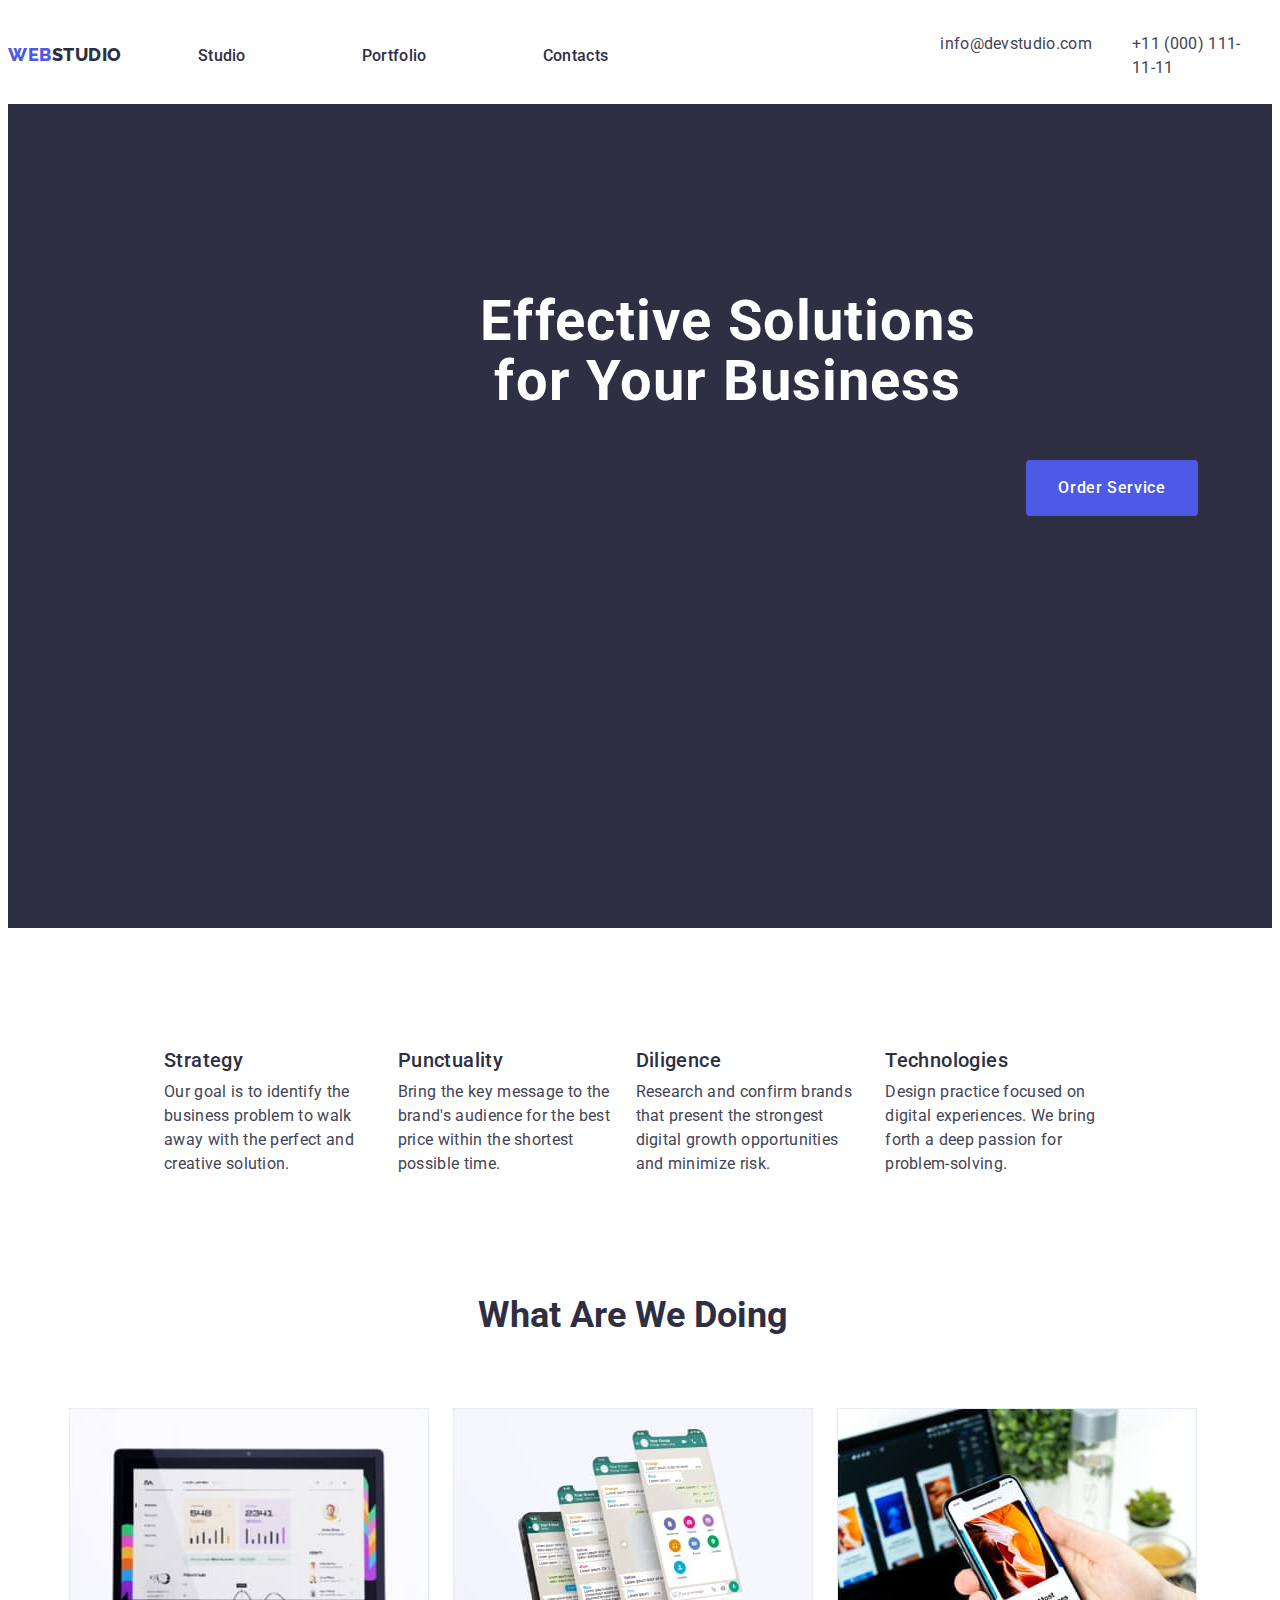
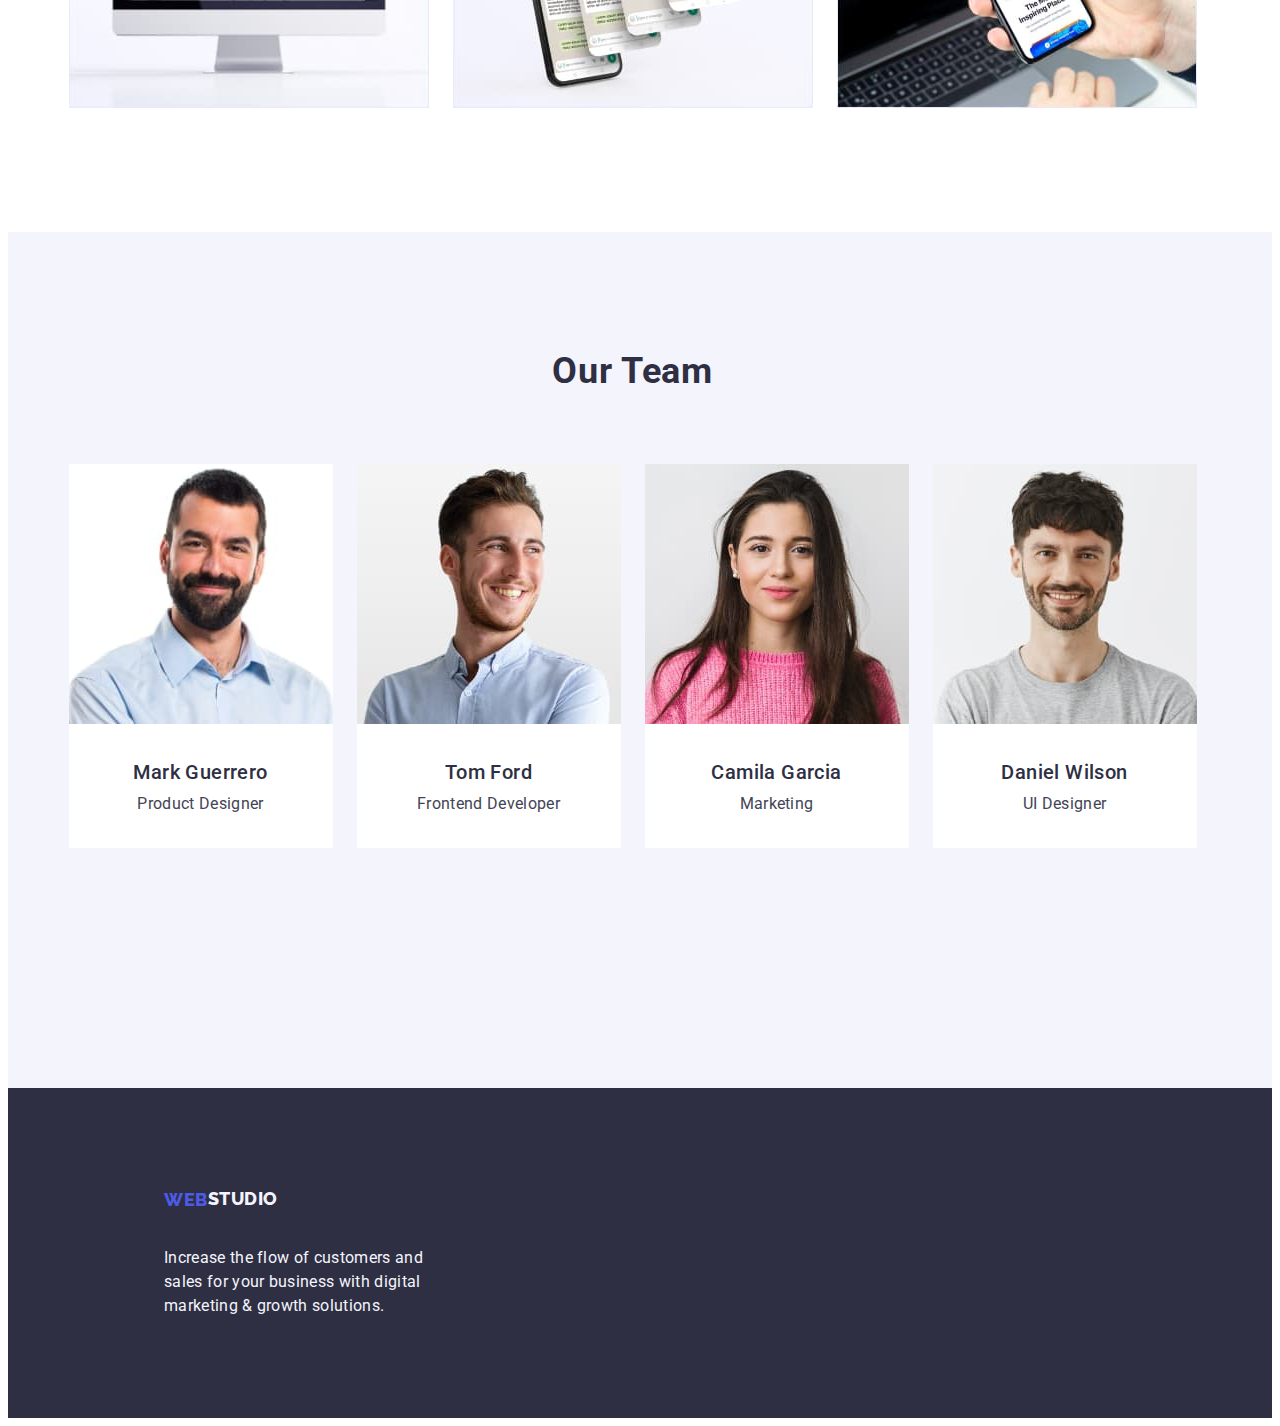
==== index.html @ 45902705 "dz" ====
<!DOCTYPE html>
<html lang="en">
<head>
    <meta charset="UTF-8">
    <meta name="viewport" content="width=device-width, initial-scale=1.0">
    <title>Web Studio (Version 4.0)</title>

    <link rel="preconnect" href="https://fonts.googleapis.com"> <link rel="preconnect" href="https://fonts.gstatic.com" crossorigin>

    <link href="https://fonts.googleapis.com/css2?family=Raleway:wght@800&family=Roboto:wght@400;500;700;900&display=swap" rel="stylesheet">
    
    <link rel="stylesheet" href="https://cdnjs.cloudflare.com/ajax/libs/modern-normalize/2.0.0/modern-normalize.min.css" integrity="sha512-4xo8blKMVCiXpTaLzQSLSw3KFOVPWhm/TRtuPVc4WG6kUgjH6J03IBuG7JZPkcWMxJ5huwaBpOpnwYElP/m6wg==" crossorigin="anonymous" referrerpolicy="no-referrer" />
    
    <link rel="stylesheet" href="./css/styles.css">
</head>

<body>
    
    <header class="header">
    <div class="container header-container"> 
        <nav class="header-nav">
            <a class="header-logo link" href="./index.html">Web<span class="header-logo-acssent">Studio</span></a>
            <ul class="header-menu list">
                <li class="header-menu-imet"><a class="header-menu-list link" href="./index.html">Studio</a></li>
                <li class="header-menu-imet"><a class="header-menu-list link" href="./portfolio.html">Portfolio</a></li>
                <li class="header-menu-imet"><a class="header-menu-list link" href="">Contacts</a></li>
            </ul>
        </nav>
        <address class="header-address-menu">
            <ul class="header-address list">
                <li class="header-address-item"><a class="header-address-list link" href="mailto:info@devstudio.com">info@devstudio.com</a></li>
                <li class="header-address-item"><a class="header-address-list link" href="tel:+110001111111">+11 (000) 111-11-11</a></li>
            </ul>
        </address>
    </div>
    </header>

    <main>
        <section class="hero">
        <div class="container container-hero"> 
            <h1 class="hero-title">Effective Solutions
                for Your Business</h1>
                <button type="button" class="hero-button">Order Service</button>
        </div>
        </section>
        <section class="benefits">
        <div class="container benefits-container ">
            <h2 class="visually-hidden">principle</h2>
            <ul class="benefits-list list">
                <li class="benefits-item">
                    <h3 class="benefits-subtitle">Strategy</h3>
                    <p class="benefits-item-text">Our goal is to identify the business
                        problem to walk away with the perfect and creative solution.
                    </p>
                </li>
                <li class="benefits-item">
                    <h3 class="benefits-subtitle">Punctuality</h3>
                    <p class="benefits-item-text">
                        Bring the key message to the brand's audience for the best price within the shortest possible time.
                    </p>
                </li>
                <li class="benefits-item">
                    <h3 class="benefits-subtitle">Diligence</h3>
                    <p class="benefits-item-text">
                        Research and confirm brands that present the strongest digital growth opportunities and minimize risk.
                    </p>
                </li>
                <li class="benefits-item">
                    <h3 class="benefits-subtitle">Technologies</h3>
                    <p class="benefits-item-text">
                        Design practice focused on digital experiences. We bring forth a deep passion for problem-solving.
                    </p>
                </li>
            </ul>
        </div>
        </section>
        <section class="doing">
        <div class="container doing-container"> 
            <h2 class="doing-subtitle">What are we doing</h2>
                <ul class="doing-list list">
                <li class="doing-item"> 
                <img
                src="./images/monitor.jpg" alt="Monitor" width ="360" class="doing-img"/>
                </li>
                <li class="doing-item"> 
                <img
                src="./images/skreen3.jpg" alt="skreen" width ="360" class="doing-img"/>
                </li>
                <li class="doing-item"> 
                <img 
                src="./images/imgphone.jpg" alt="imghpone" width ="360" class="doing-img"/>
                </li>
            </ul>
        </div>
        </section>
        <section class="team">
        <div class="container team-container">  
            <h2 class="team-title">Our Team</h2>
            <ul class="title-list list">
            <li class="team-item">
                <img src="./images/mark1.jpg"
            alt="mark"
            width="264"
            height="260"/>
                <h3 class="team-subtitle">Mark Guerrero</h3>
                <p class="team-subtitle-text">Product Designer</p>
            </li>
            <li class="team-item">
                <img src="./images/tom1.jpg"
            alt="tom"
            width="264"
            height="260"/>
                <h3 class="team-subtitle">Tom Ford</h3>
                <p class="team-subtitle-text">Frontend Developer</p>
            </li>
            <li class="team-item">
                <img src="./images/kamilla1.jpg"
            alt="kamilla"
            width="264"
            height="260"/>
                <h3 class="team-subtitle">Camila Garcia</h3>
                <p class="team-subtitle-text">Marketing</p>
            </li>
            <li class="team-item">
                <img src="./images/daniel11.jpg"
            alt="daniel"
            width="264"
            height="260"/>
                <h3 class="team-subtitle">Daniel Wilson</h3>
                <p class="team-subtitle-text">UI Designer</p>
            </li>
            </ul>
        </div>
        </section>
    </main>

    <footer id="footer" class="footer">
        <div class="container footer-container">
        <div class="container-footer-logo">
        <a class="footer-logo link" href="./index.html">Web<span class="footer-logo-acssent">Studio</span></a>
        </div>
        <p class="footer-text">
        Increase the flow of customers and sales for your business with digital marketing & growth solutions.
        </p>
        </div>
    </footer>
    
</body>
</html>
---- css/styles.css ----
:root {
    --primary-white: #ffffff;
    --primary-brand-iris: #4D5AE5;
    --pressed-state-ocean: #404BBF;
    --navi-blue: #2E2F42;
    --green-color: #31D0AA;
    --slate-color: #434455;
    --cloud-color: #F4F4FD;
    --light-slate-color: #8e8f99;
    --cornflower-color: #e7e9fc;
    --dairy-color: #fcfcfc;
}

p, h1, h2, h3, h4, h5, h6 {
    margin-top: 0;
    margin-bottom: 0;
}
ul, ol {
    margin-top: 0;
    margin-bottom: 0;
    padding-left: 0;
}

.container { 
    max-width: 1158px
    padding-left:  15px;
    padding-right:  15px;
    margin-left: auto;
    margin-right:  auto;
    margin: 0 auto;
    }

.img {
    height: 100%;
    width: 100%;
    object-fit: cover;
    display: block;
}

body {
    font-family: "Roboto", sans-serif;
    color: var(--slate-color);
    background-color: var(--primary-white);
}
.visually-hidden {
    position: absolute;
    width: 1px;
    height: 1px;
    margin: -1px;
    border: 0;
    padding: 0;
    white-space: nowrap;
    clip-path: inset(100%);
    clip: rect(0 0 0 0);
    overflow: hidden;
    }

.link {
    text-decoration: none;
    font-style: normal;
}

.list {
    list-style-type: none;
    list-style: none;
    text-decoration: none;
}

/*!-------HEADER-------*/

.header {
    padding-top: 24px;
    padding-bottom: 24px;
}

.header-logo {
    color: var(--primary-brand-iris);
    font-size: 18px;
    font-family: "Raleway", sans-serif;
    font-weight: 800;
    line-height: 1.17;
    letter-spacing: 0.03em;
    text-transform: uppercase;
}

.header-logo-acssent {
    color:var(--navi-blue);
    font-size: 18px;
    font-family: Raleway, sans-serif;
    font-weight: 800;
    line-height: 1.17;
    letter-spacing: 0.03em;
    text-transform: uppercase;
}

.header-container {
    display: flex;
    align-items: center;
    gap: 332px;
}

.header-nav {
    display: flex;
    margin-left: auto;
    justify-content: space-between;
}

.header-menu {
    display: flex;
    gap: 40px;
}

.header-menu-imet {
    color: var(--navi-blue);
    font-size: 16px;
    font-weight: 500;
    line-height: 1.5;
    letter-spacing: 0.02em;
    margin-left: 76px;
}
.header-menu-list {
    color: var(--navi-blue);
}

.header-address-menu {
    font-style: normal;
}
.header-address {
    display: flex;
    gap: 40px;
}

.header-address-item { 
    color: var(--slate-color);
    line-height: 1.5;
    font-weight: 400;
    letter-spacing: 0.02em;
}

.header-address-list {
    color: var(--slate-color);

}
.header-menu-imet .link:hover {
    color: var(--pressed-state-ocean);
}
.header-menu-imet .link:focus {
    color: var(--pressed-state-ocean);
}
.header-address .link:hover {
    color: var(--pressed-state-ocean);
}
.header-address .link:focus {
    color: var(--pressed-state-ocean);
}

/*?-------HERO-------*/

.hero {
    background-color: var(--navi-blue);
    padding-bottom: 120px;
}

.container-hero {
    width: 100%;
    padding: 188px 472px 292px 472px;
}

.hero-title {
    color: var(--primary-white);
    text-align: center;
    font-size: 56px;
    font-weight: 700;
    line-height: 1.07;
    letter-spacing: 0.02em;
    max-width: 496px;
    margin-bottom: 48px;
}
.hero-button {
    color: var(--primary-white);
    background-color: var(--primary-brand-iris);
    cursor: pointer;
    font-family: "Roboto", sans-serif;
    font-size: 16px;
    font-weight: 500;
    line-height: 1.5;
    letter-spacing: 0.04em;
    padding: 16px 32px;
    border-radius: 4px;
    border: none;
    display: block;
    margin: 0 auto;
}


.hero-button:hover,
.hero-button:focus {
    background-color: var(--pressed-state-ocean);
    
}

/**-------BENEFITS-------**/

.benefits {
    background-color: var(--primary-white);
    list-style-type: none;
    text-decoration: none;
    font-style: normal;
    padding-top: 120px;
}

.benefits-list {
    padding-left: 156px;
    padding-right: 156px;
    display: flex;
    gap: 24px;
    width: calc((100% - 24*3) / 4);
}

.benefits-item {  
}

.benefits-subtitle {
    color: var(--navi-blue);
    font-size: 20px;
    font-weight: 500;
    line-height: 1.2;
    letter-spacing: 0.02em;
    margin-bottom: 8px;
}

.benefits-item-text {
    color: var(--slate-color);
    line-height: 1.5;
    letter-spacing: 0.02em;
}

/*!-----DOING-----*/

.doing {
}

.doing-container {
    padding-top: 120px;
    padding-bottom: 120px;
}

.doing-subtitle {
    color: var(--navi-blue);
    font-size: 36px;
    text-align: center;
    font-weight: 700;
    line-height: 1.11;
    letter-spacing: 0.02;
    text-transform: capitalize;
    margin: 0 auto;
    padding-bottom: 72px;
}

.doing-list {
    display: flex;
    align-items: center;
    width: calc((100% - 24*2) / 3);
    gap: 24px;
    justify-content: center;
}

.doing-item {
}

.doing-img {
}

/*?-----TEAM-----*/

.team { 
    background-color: var(--cloud-color);
}
.team-container {
    padding-bottom: 120px;
}

.team-title {
    color:var(--navi-blue);
    font-size: 36px;
    line-height: 1.11;
    text-align: center;
    font-weight: 700;
    letter-spacing: 0.02em;
    text-transform: capitalize;
    padding-top: 120px;
    padding-bottom: 72px;
}

.title-list .list {
    background-color: var(--primary-white);
}

.title-list {
    display: flex;
    gap: 24px;
    width: calc((100% - 24*3) / 4);
    justify-content: center;
    padding-bottom: 120px;
}

.team-item {
    background-color: var(--primary-white);
    
}


.team-subtitle {
    color: var(--navi-blue);
    text-align: center;
    font-size: 20px;
    font-weight: 500;
    line-height: 1.2;
    letter-spacing: 0.02em;
    padding-bottom: 8px;
    padding-top: 32px;
    margin: 0 auto;

}

.team-subtitle-text {
    color: var(--slate-color);
    line-height: 1.5;
    text-align: center;
    letter-spacing: 0.02em;
    padding-bottom: 32px;
    justify-content: center;
    align-items: center;
    margin: 0 auto;
}

/**----FOOTER----**/

.footer {
    background-color: #2E2F42;
}

.footer-container{


}
.container .footer-logo {
    display: flex;
    width: 71px;
    height: 21px;
    padding-top: 101px;
    padding-bottom: 18px;
    margin-left: 156px;
}

.footer-logo {
    color: var(--primary-brand-iris);
    font-size: 18px;
    font-family: "Raleway", sans-serif;
    font-weight: 800;
    line-height: 1.17;
    letter-spacing: 0.03em;
    text-transform: uppercase;
}

.footer-logo-acssent {
    color:var(--cloud-color);
    font-size: 18px;
    font-family: "Raleway",sans-serif;
    font-weight: 800;
    line-height: 1.11;
    letter-spacing: 0.03em;
    text-transform: uppercase;
}

.footer-text {
    color:var(--cloud-color);
    line-height: 24px;
    letter-spacing: 0.02em;
    width: 264px;
    display: flex;
    flex-direction: column;
    padding-bottom: 100px;
    margin-left: 156px;
    padding-top: 18px;
}

/**-----PORTFOLIO-----**/

/**Menu button**/

.container-button-list {
    margin-top: 96px;
    margin-bottom: 72px;
}

.button-list {
    display: flex;
    gap: 24px;
    justify-content: center;
}

.button-main {
    color: var(--primary-brand-iris);
    background-color: var(--cloud-color);
    font-size: 16px;
    text-align: center;
    font-family: "Roboto", sans-serif;
    font-weight: 500;
    line-height: 1.5;
    letter-spacing: 0.04em;
    padding: 12px 24px;
    cursor: pointer;
    align-items: center;
    border-radius: 4px;
    display: flex;
    gap: 24px;
    margin: 0 auto;
    border: 1px solid var(--cornflower, #E7E9FC);
}


.button-main:focus {
    color: var(--primary-white);
    background-color: var(--pressed-state-ocean);
}


.button-main:hover {
    color: var(--primary-white);
    background-color: var(--pressed-state-ocean);
    
}
/*!-----content-----*/

.content {
}

.button-list {
    flex-wrap: wrap;
    padding-bottom: 72px;
    padding-top: 96px;
}
.content-list {
    list-style: none;
    text-decoration: none;
    display: flex;
    align-items: flex-start;
    align-content: start;
    display: flex;
    gap: 24px;
    flex-wrap: wrap;
    width: calc((100% - 24*2) / 3);
    margin-left: 156px;

}

.content-item {
    text-decoration: none;
    margin-bottom: 48px;
    width: 360px;
    height: 420px;
    padding-bottom: 32px;
    margin: 0 auto;
}
.visually-hidden {
}
.content-img {
    padding-bottom: 32px;
}
.content-subtitle {
    color: var(--navi-blue);
    font-size: 20px;
    font-weight: 500;
    line-height: 1.2;
    letter-spacing: 0.02em;
    padding-bottom: 8px;
}
.content-text {
    color: var(--slate-color);
    line-height: 1.5;
    letter-spacing: 0.02em;
}
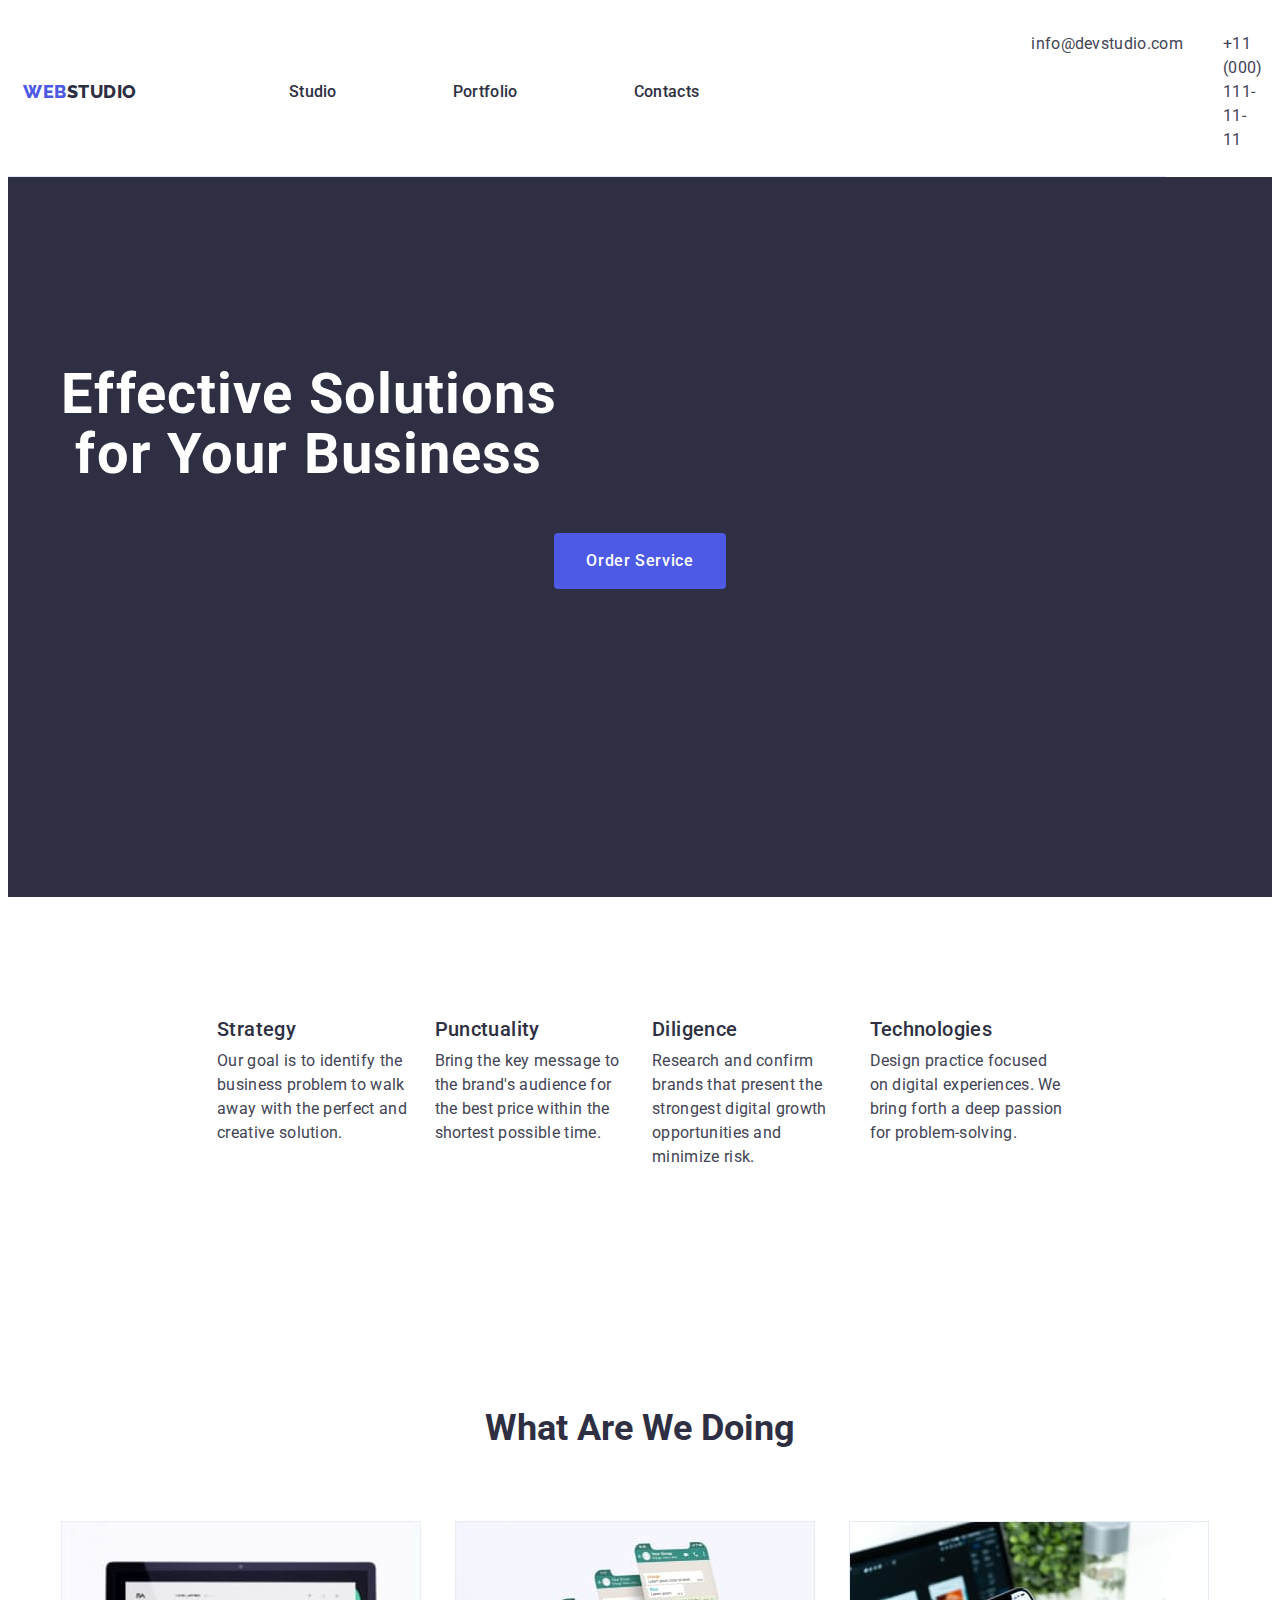
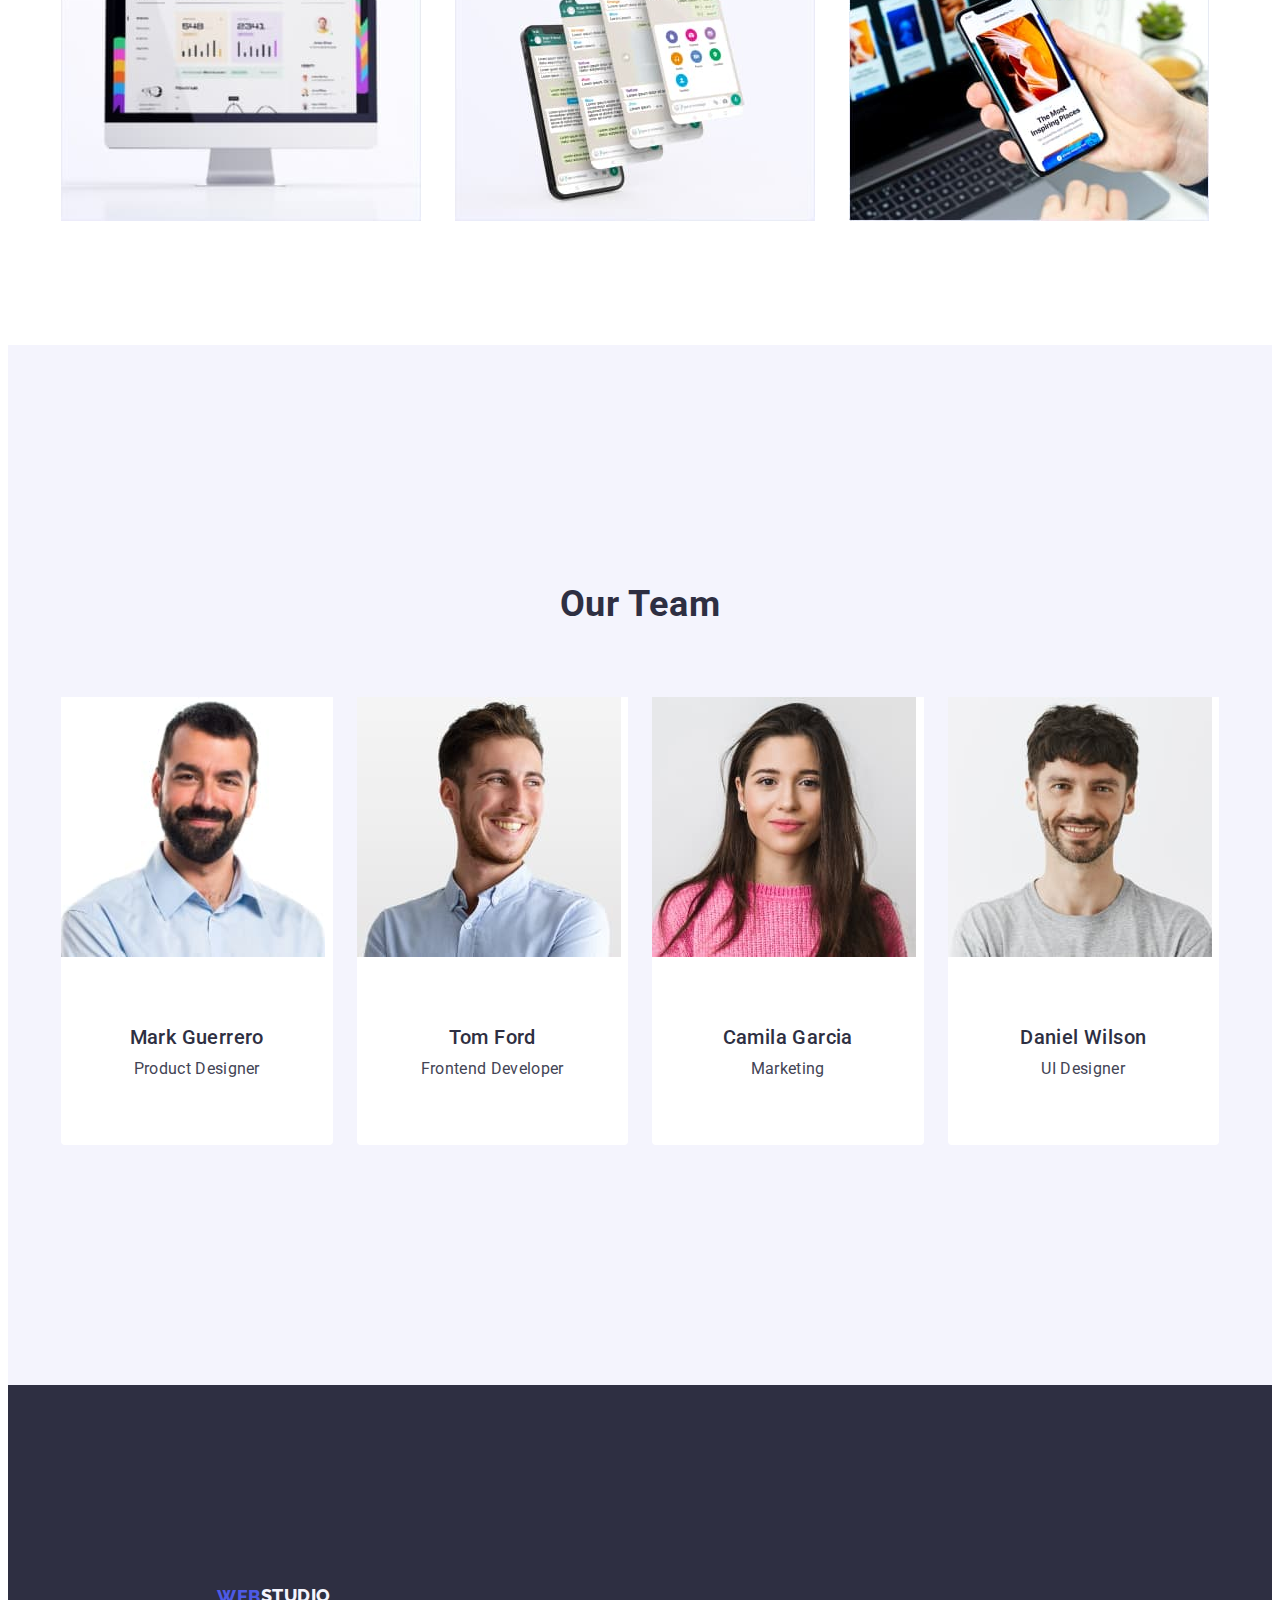
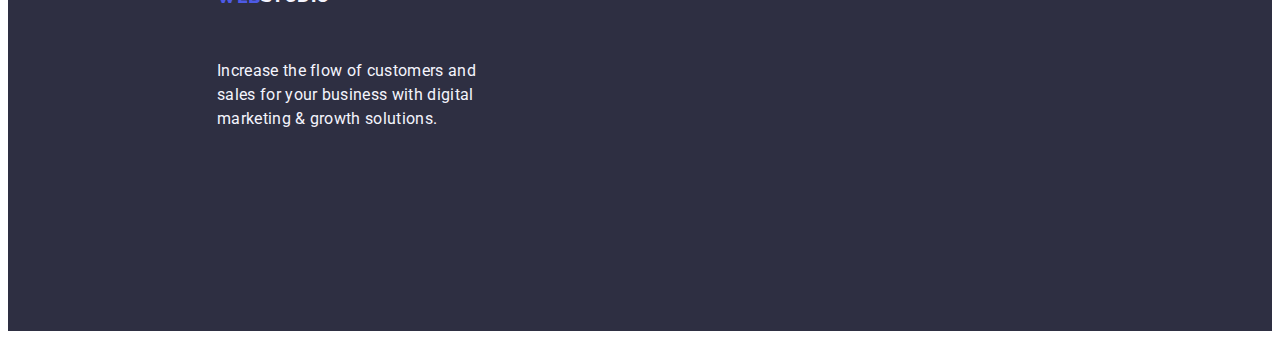
==== commit 36c00a07: "2" ====
--- a/index.html
+++ b/index.html
@@ -102,32 +102,40 @@
             alt="mark"
             width="264"
             height="260"/>
+            <div class="subtitle-name">
                 <h3 class="team-subtitle">Mark Guerrero</h3>
                 <p class="team-subtitle-text">Product Designer</p>
+            </div>
             </li>
             <li class="team-item">
                 <img src="./images/tom1.jpg"
             alt="tom"
             width="264"
             height="260"/>
+            <div class="subtitle-name"> 
                 <h3 class="team-subtitle">Tom Ford</h3>
                 <p class="team-subtitle-text">Frontend Developer</p>
+            </div>
             </li>
             <li class="team-item">
                 <img src="./images/kamilla1.jpg"
             alt="kamilla"
             width="264"
             height="260"/>
+            <div class="subtitle-name">
                 <h3 class="team-subtitle">Camila Garcia</h3>
                 <p class="team-subtitle-text">Marketing</p>
+            </div>
             </li>
             <li class="team-item">
                 <img src="./images/daniel11.jpg"
             alt="daniel"
             width="264"
             height="260"/>
+            <div class="subtitle-name">
                 <h3 class="team-subtitle">Daniel Wilson</h3>
                 <p class="team-subtitle-text">UI Designer</p>
+            </div>
             </li>
             </ul>
         </div>
@@ -137,7 +145,7 @@
     <footer id="footer" class="footer">
         <div class="container footer-container">
         <div class="container-footer-logo">
-        <a class="footer-logo link" href="./index.html">Web<span class="footer-logo-acssent">Studio</span></a>
+        <a href class="footer-logo link" href="./index.html">Web<span class="footer-logo-acssent">Studio</span></a>
         </div>
         <p class="footer-text">
         Increase the flow of customers and sales for your business with digital marketing & growth solutions.
--- a/css/styles.css
+++ b/css/styles.css
@@ -22,7 +22,7 @@
 }
 
 .container { 
-    max-width: 1158px
+    max-width: 1158px;
     padding-left:  15px;
     padding-right:  15px;
     margin-left: auto;
@@ -31,10 +31,10 @@
     }
 
 .img {
+    display: block;
     height: 100%;
     width: 100%;
     object-fit: cover;
-    display: block;
 }
 
 body {
@@ -69,8 +69,20 @@
 /*!-------HEADER-------*/
 
 .header {
+    width: 1158px;
     padding-top: 24px;
     padding-bottom: 24px;
+    border-bottom: 1px solid var(--cornflower, #E7E9FC);
+background: var(--white, #FFF);
+}
+
+.header-container {
+    display: flex;
+    align-items: center;
+    gap: 332px;
+    width: 1158px;
+    margin: 0 auto;
+    padding: 0 15px;
 }
 
 .header-logo {
@@ -81,6 +93,7 @@
     line-height: 1.17;
     letter-spacing: 0.03em;
     text-transform: uppercase;
+    margin-right: 76px;
 }
 
 .header-logo-acssent {
@@ -93,21 +106,18 @@
     text-transform: uppercase;
 }
 
-.header-container {
-    display: flex;
-    align-items: center;
-    gap: 332px;
-}
-
 .header-nav {
     display: flex;
     margin-left: auto;
     justify-content: space-between;
+    align-items: center;
 }
 
 .header-menu {
     display: flex;
     gap: 40px;
+    padding: 24px 0;
+    align-items: center;
 }
 
 .header-menu-imet {
@@ -163,7 +173,7 @@
 
 .container-hero {
     width: 100%;
-    padding: 188px 472px 292px 472px;
+    padding: 188px 0;
 }
 
 .hero-title {
@@ -190,6 +200,7 @@
     border: none;
     display: block;
     margin: 0 auto;
+    min-width: 169px;
 }
 
 
@@ -206,7 +217,7 @@
     list-style-type: none;
     text-decoration: none;
     font-style: normal;
-    padding-top: 120px;
+    padding: 120px 0;
 }
 
 .benefits-list {
@@ -214,10 +225,10 @@
     padding-right: 156px;
     display: flex;
     gap: 24px;
-    width: calc((100% - 24*3) / 4);
-}
-
-.benefits-item {  
+}
+
+.benefits-item { 
+    width: calc((100% - 72px) / 4);
 }
 
 .benefits-subtitle {
@@ -238,11 +249,11 @@
 /*!-----DOING-----*/
 
 .doing {
+    padding-bottom: 120px;
 }
 
 .doing-container {
     padding-top: 120px;
-    padding-bottom: 120px;
 }
 
 .doing-subtitle {
@@ -253,19 +264,18 @@
     line-height: 1.11;
     letter-spacing: 0.02;
     text-transform: capitalize;
-    margin: 0 auto;
-    padding-bottom: 72px;
+    margin-bottom: 72px;
 }
 
 .doing-list {
     display: flex;
     align-items: center;
-    width: calc((100% - 24*2) / 3);
     gap: 24px;
     justify-content: center;
 }
 
 .doing-item {
+    width: calc((100% - 48px) / 3); 
 }
 
 .doing-img {
@@ -277,7 +287,7 @@
     background-color: var(--cloud-color);
 }
 .team-container {
-    padding-bottom: 120px;
+    padding: 120px 0;
 }
 
 .team-title {
@@ -289,7 +299,7 @@
     letter-spacing: 0.02em;
     text-transform: capitalize;
     padding-top: 120px;
-    padding-bottom: 72px;
+    margin-bottom: 72px;
 }
 
 .title-list .list {
@@ -299,28 +309,31 @@
 .title-list {
     display: flex;
     gap: 24px;
-    width: calc((100% - 24*3) / 4);
     justify-content: center;
     padding-bottom: 120px;
 }
 
 .team-item {
     background-color: var(--primary-white);
-    
-}
-
+    width: calc((100% - 72px) / 4);
+    border-radius: 0px 0px 4px 4px;
+
+}
+.subtitle-name {
+    padding: 32px 16px;
+
+}
 
 .team-subtitle {
     color: var(--navi-blue);
-    text-align: center;
     font-size: 20px;
     font-weight: 500;
     line-height: 1.2;
     letter-spacing: 0.02em;
-    padding-bottom: 8px;
     padding-top: 32px;
     margin: 0 auto;
-
+    text-align: center;
+    margin-bottom: 8px;
 }
 
 .team-subtitle-text {
@@ -330,8 +343,8 @@
     letter-spacing: 0.02em;
     padding-bottom: 32px;
     justify-content: center;
-    align-items: center;
     margin: 0 auto;
+    text-align: center;
 }
 
 /**----FOOTER----**/
@@ -341,13 +354,14 @@
 }
 
 .footer-container{
-
-
-}
+    padding: 100px 0;
+}
+
 .container .footer-logo {
     display: flex;
     width: 71px;
     height: 21px;
+
     padding-top: 101px;
     padding-bottom: 18px;
     margin-left: 156px;
@@ -361,6 +375,8 @@
     line-height: 1.17;
     letter-spacing: 0.03em;
     text-transform: uppercase;
+    display: inline-block;
+    margin-bottom: 16px;
 }
 
 .footer-logo-acssent {
@@ -389,6 +405,12 @@
 
 /**Menu button**/
 
+.button {
+    padding-top: 96px;
+    padding-bottom: 120px;
+}
+
+
 .container-button-list {
     margin-top: 96px;
     margin-bottom: 72px;
@@ -423,12 +445,14 @@
 .button-main:focus {
     color: var(--primary-white);
     background-color: var(--pressed-state-ocean);
+    border: 1px solid transparent;
 }
 
 
 .button-main:hover {
     color: var(--primary-white);
     background-color: var(--pressed-state-ocean);
+    border: 1px solid transparent;
     
 }
 /*!-----content-----*/
@@ -448,38 +472,45 @@
     align-items: flex-start;
     align-content: start;
     display: flex;
-    gap: 24px;
     flex-wrap: wrap;
-    width: calc((100% - 24*2) / 3);
-    margin-left: 156px;
-
+    gap: 24px;
+    width: 1128px;
+    margin-bottom: 72px;
 }
 
 .content-item {
     text-decoration: none;
-    margin-bottom: 48px;
-    width: 360px;
-    height: 420px;
-    padding-bottom: 32px;
-    margin: 0 auto;
-}
+    width: calc((100% - 48px) / 3);
+    gap: 24px;
+}
+
 .visually-hidden {
 }
 .content-img {
-    padding-bottom: 32px;
-}
+}
+
 .content-subtitle {
     color: var(--navi-blue);
     font-size: 20px;
     font-weight: 500;
     line-height: 1.2;
     letter-spacing: 0.02em;
+    padding-top: 32px;
     padding-bottom: 8px;
+    margin-right: 16px;
+    margin-left: 16px;
 }
 .content-text {
     color: var(--slate-color);
     line-height: 1.5;
     letter-spacing: 0.02em;
-}
-
-
+    padding-bottom: 32px;
+    margin-right: 16px;
+    margin-left: 16px;
+}
+
+.port-bord {
+    width: 360px;
+    border: 1px solid var(--cornflower-color);
+    background-color: var(--white, #FFF);
+}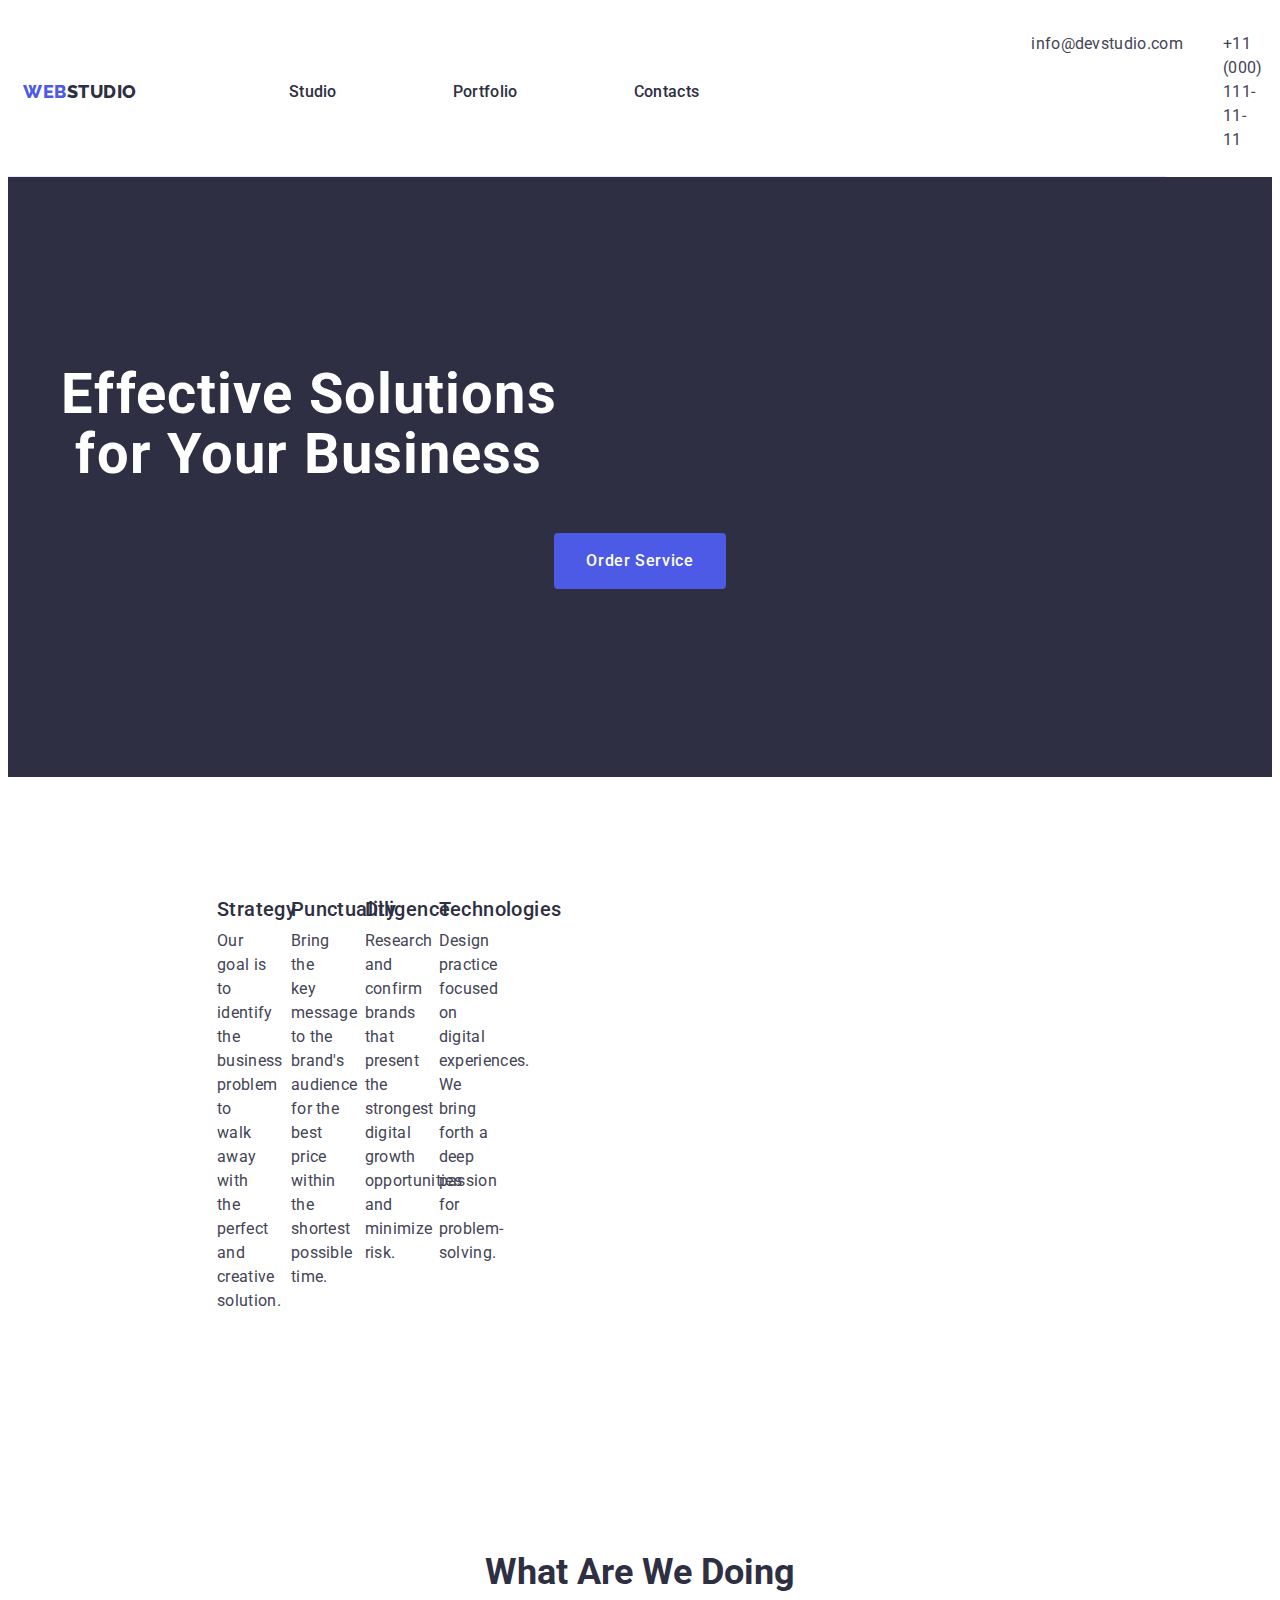
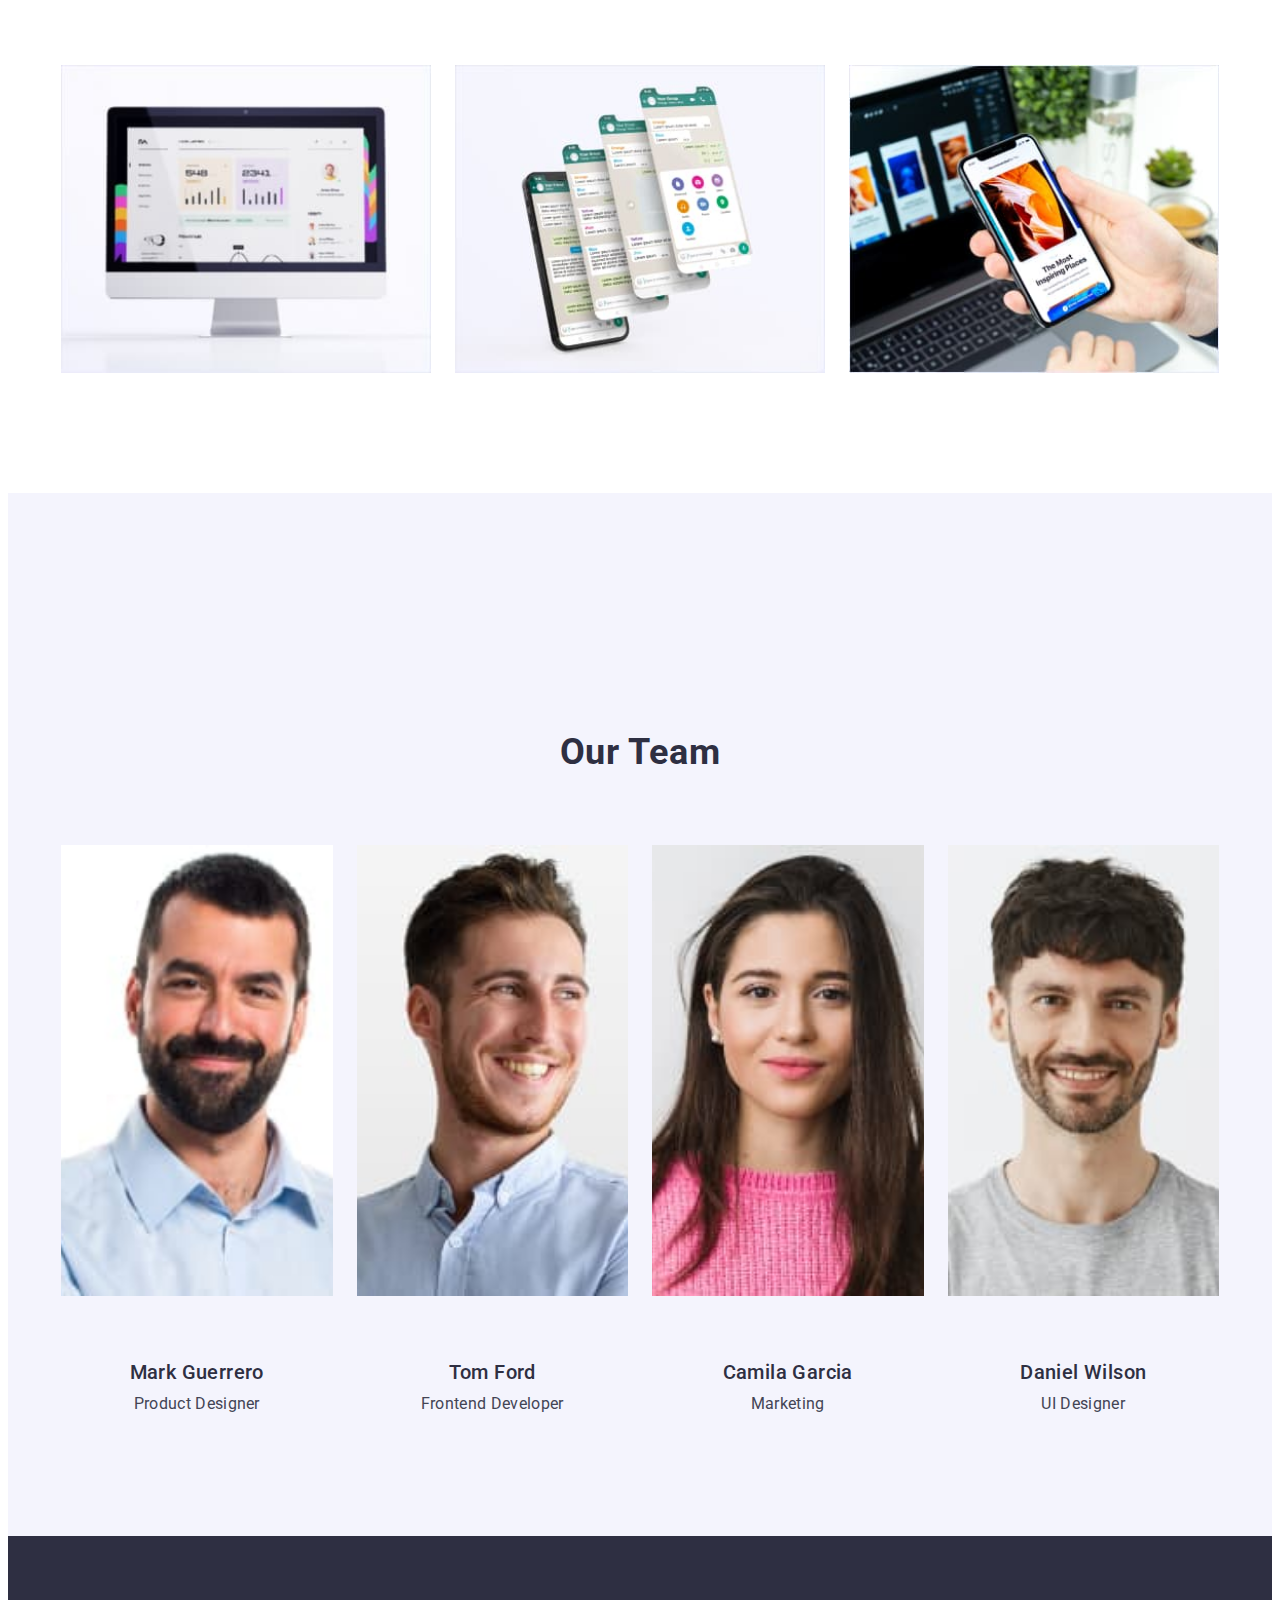
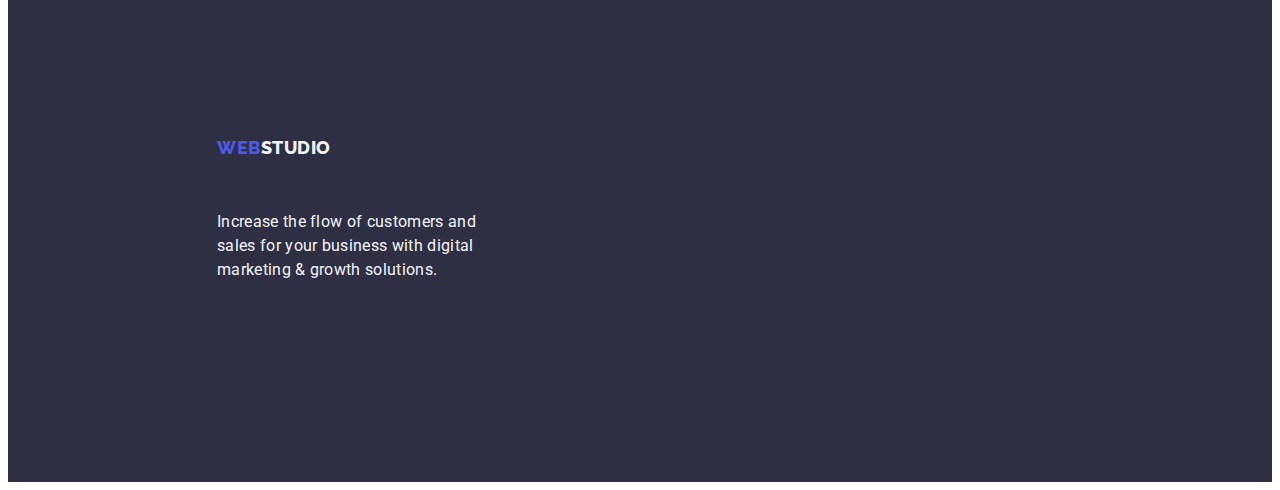
==== commit 481176b9: "3" ====
--- a/index.html
+++ b/index.html
@@ -145,7 +145,7 @@
     <footer id="footer" class="footer">
         <div class="container footer-container">
         <div class="container-footer-logo">
-        <a href class="footer-logo link" href="./index.html">Web<span class="footer-logo-acssent">Studio</span></a>
+        <a class="footer-logo link" href="./index.html">Web<span class="footer-logo-acssent">Studio</span></a>
         </div>
         <p class="footer-text">
         Increase the flow of customers and sales for your business with digital marketing & growth solutions.
--- a/css/styles.css
+++ b/css/styles.css
@@ -30,7 +30,7 @@
     margin: 0 auto;
     }
 
-.img {
+img {
     display: block;
     height: 100%;
     width: 100%;
@@ -94,6 +94,7 @@
     letter-spacing: 0.03em;
     text-transform: uppercase;
     margin-right: 76px;
+    padding: 24px 0;
 }
 
 .header-logo-acssent {
@@ -169,11 +170,11 @@
 .hero {
     background-color: var(--navi-blue);
     padding-bottom: 120px;
+    padding: 188px 0;
 }
 
 .container-hero {
     width: 100%;
-    padding: 188px 0;
 }
 
 .hero-title {
@@ -225,6 +226,7 @@
     padding-right: 156px;
     display: flex;
     gap: 24px;
+    width: calc((100% - 72px) / 4);
 }
 
 .benefits-item { 
@@ -285,9 +287,9 @@
 
 .team { 
     background-color: var(--cloud-color);
+    padding: 120px 0;
 }
 .team-container {
-    padding: 120px 0;
 }
 
 .team-title {
@@ -351,20 +353,21 @@
 
 .footer {
     background-color: #2E2F42;
+    padding: 100px 0
 }
 
 .footer-container{
-    padding: 100px 0;
 }
 
 .container .footer-logo {
     display: flex;
     width: 71px;
     height: 21px;
-
     padding-top: 101px;
     padding-bottom: 18px;
     margin-left: 156px;
+    display: inline-block;
+    margin-bottom: 16px;
 }
 
 .footer-logo {
@@ -375,8 +378,6 @@
     line-height: 1.17;
     letter-spacing: 0.03em;
     text-transform: uppercase;
-    display: inline-block;
-    margin-bottom: 16px;
 }
 
 .footer-logo-acssent {
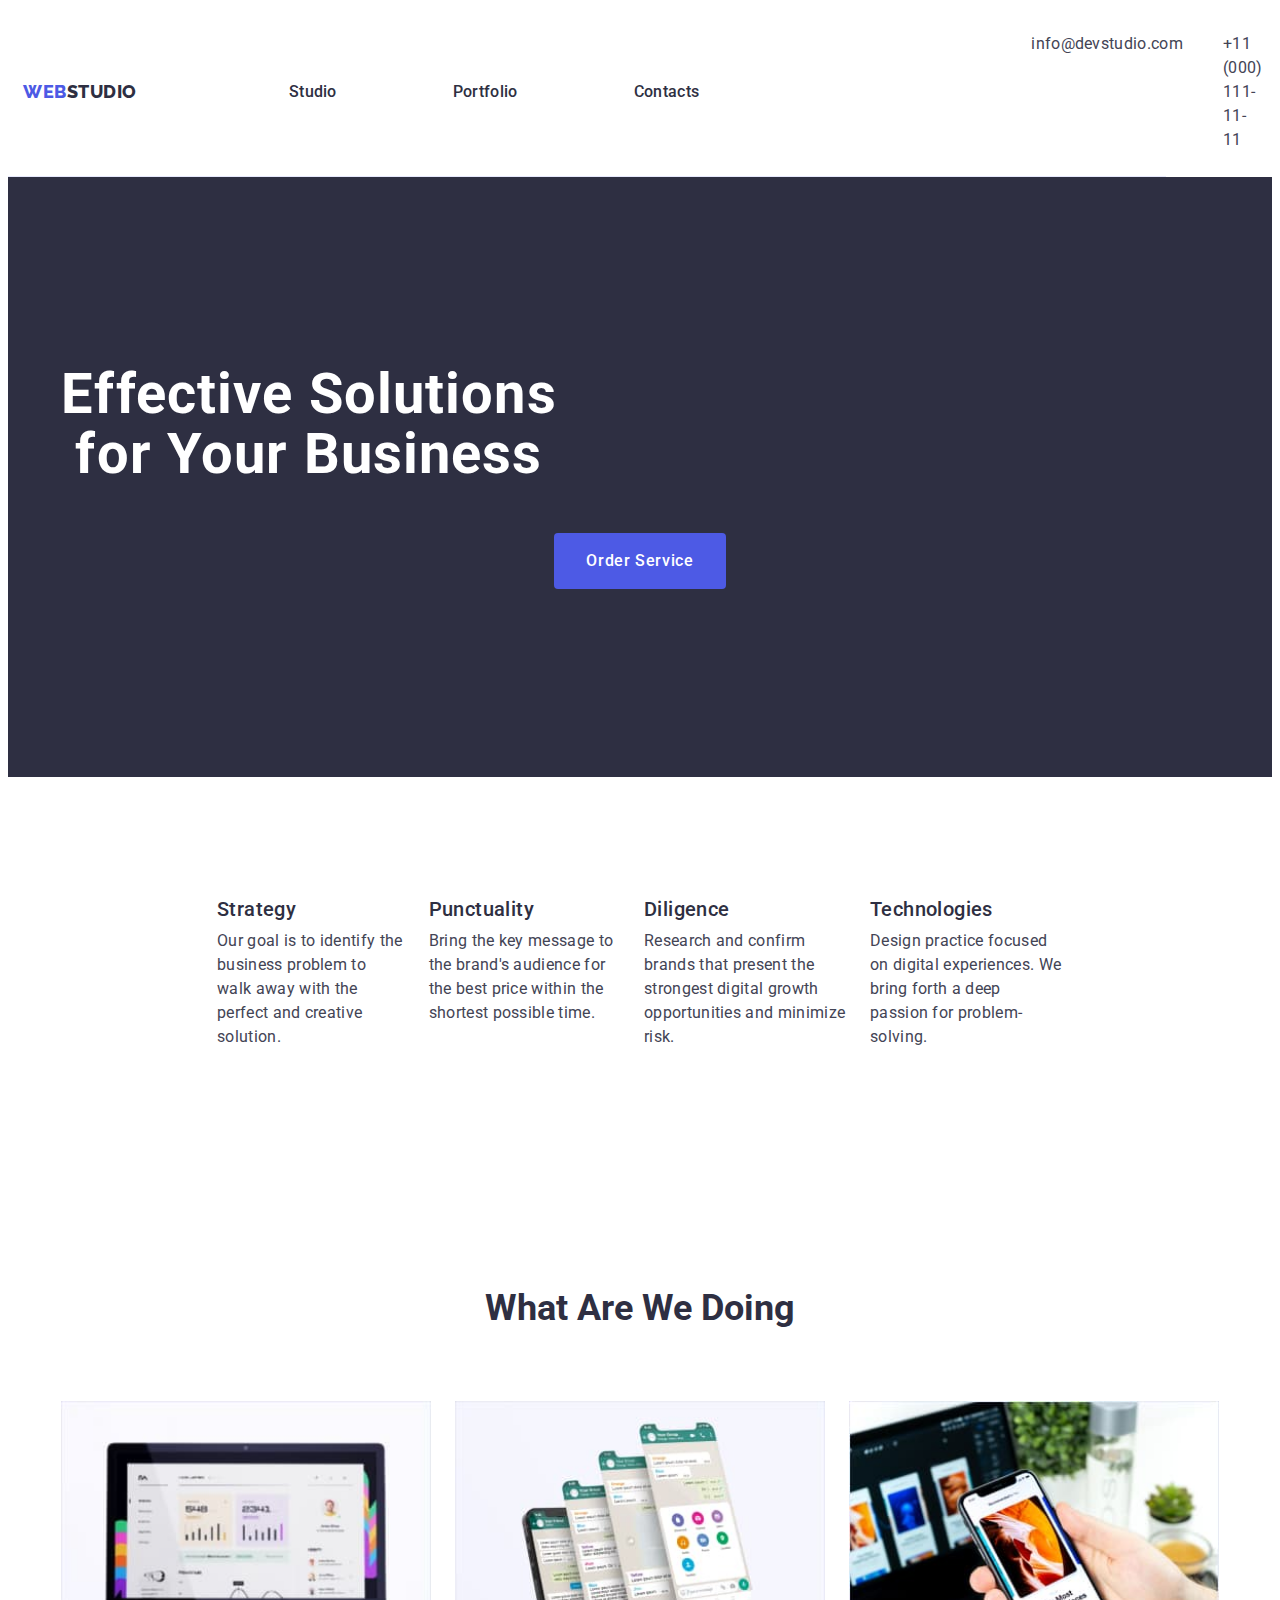
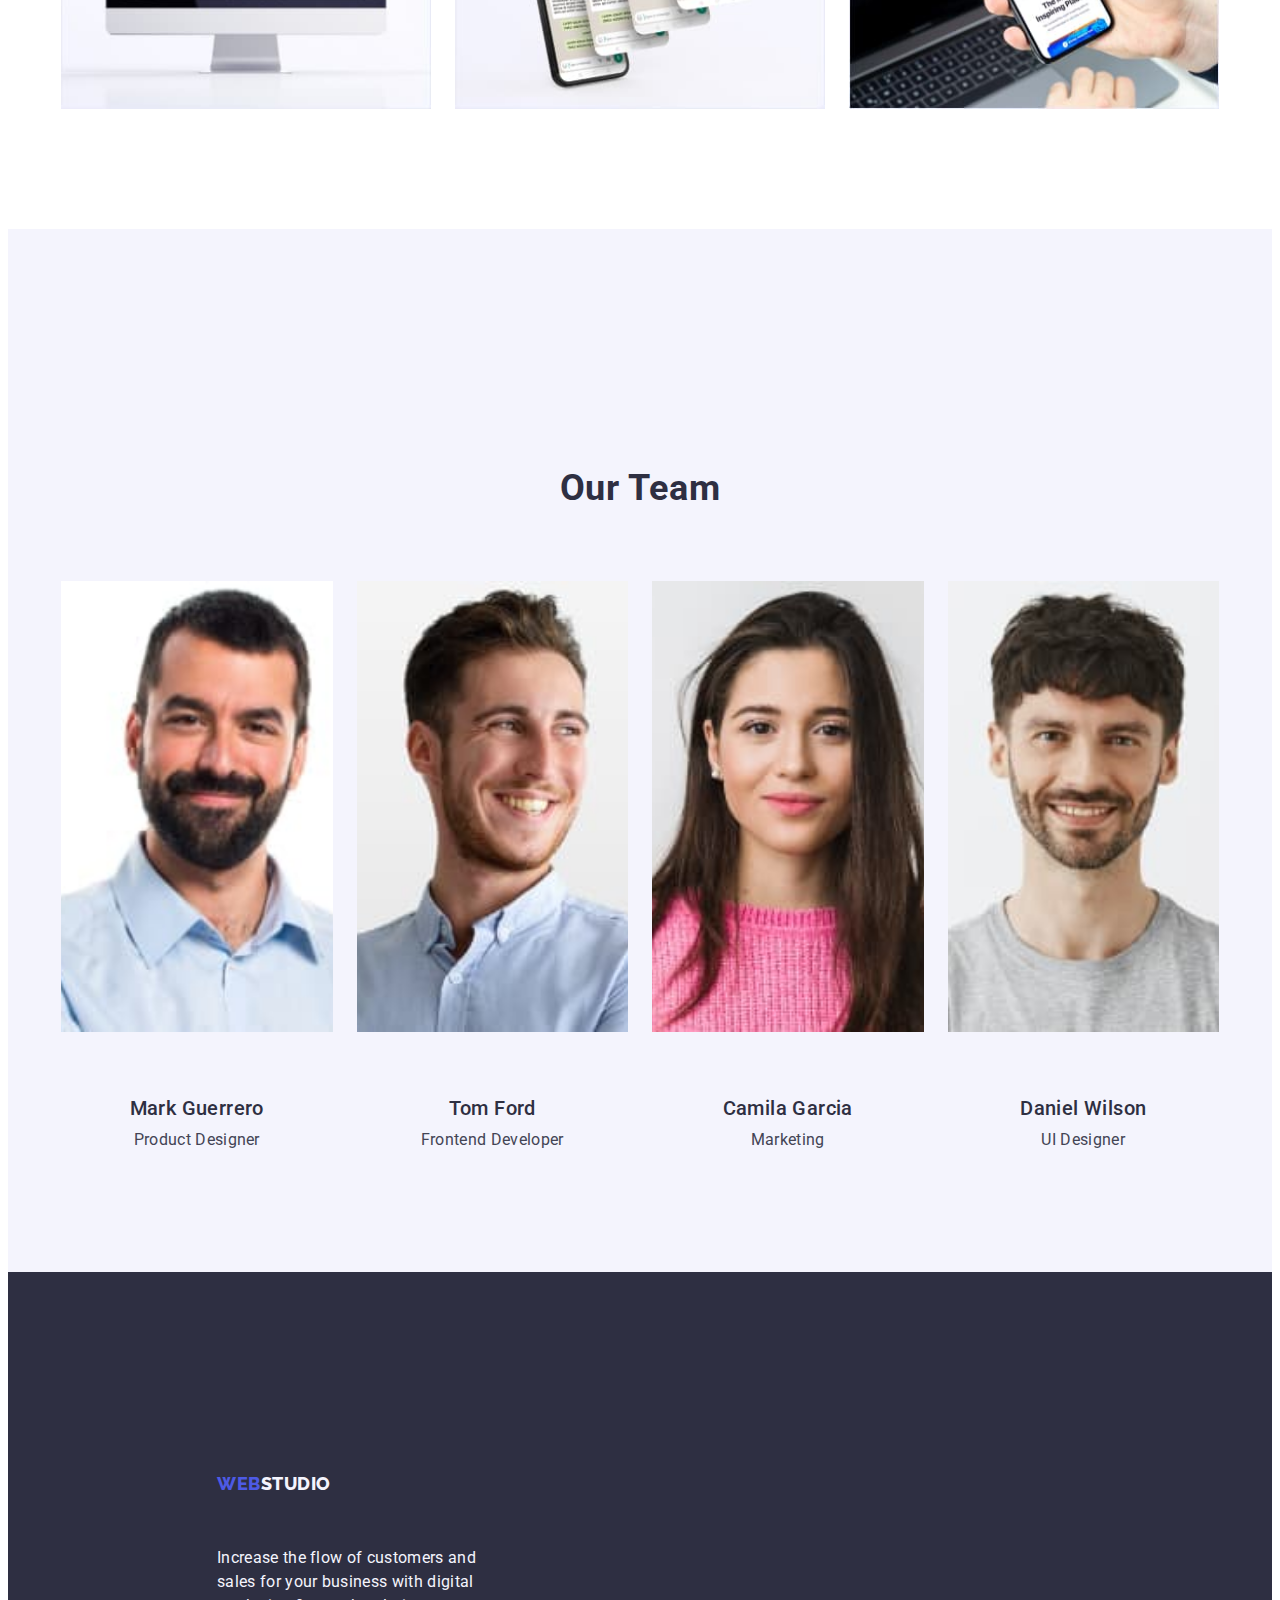
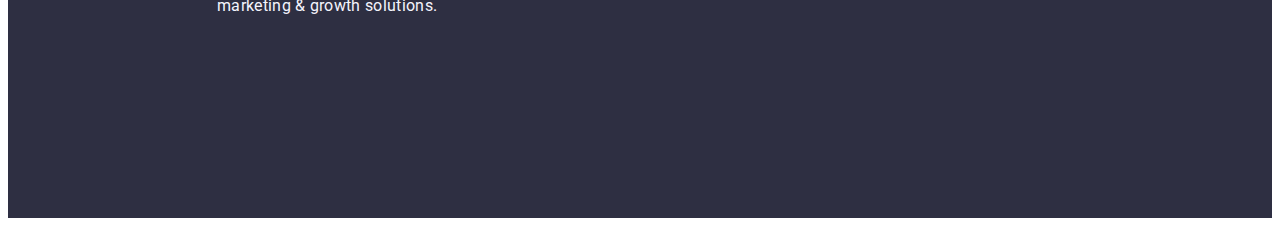
==== commit 2701102a: "5" ====
--- a/index.html
+++ b/index.html
@@ -144,9 +144,7 @@
 
     <footer id="footer" class="footer">
         <div class="container footer-container">
-        <div class="container-footer-logo">
         <a class="footer-logo link" href="./index.html">Web<span class="footer-logo-acssent">Studio</span></a>
-        </div>
         <p class="footer-text">
         Increase the flow of customers and sales for your business with digital marketing & growth solutions.
         </p>
--- a/css/styles.css
+++ b/css/styles.css
@@ -70,8 +70,7 @@
 
 .header {
     width: 1158px;
-    padding-top: 24px;
-    padding-bottom: 24px;
+    padding: 24px 0;
     border-bottom: 1px solid var(--cornflower, #E7E9FC);
 background: var(--white, #FFF);
 }
@@ -117,7 +116,6 @@
 .header-menu {
     display: flex;
     gap: 40px;
-    padding: 24px 0;
     align-items: center;
 }
 
@@ -128,6 +126,7 @@
     line-height: 1.5;
     letter-spacing: 0.02em;
     margin-left: 76px;
+    padding: 24px 0
 }
 .header-menu-list {
     color: var(--navi-blue);
@@ -226,11 +225,10 @@
     padding-right: 156px;
     display: flex;
     gap: 24px;
-    width: calc((100% - 72px) / 4);
 }
 
 .benefits-item { 
-    width: calc((100% - 72px) / 4);
+    flex-basis: calc((100% - 72px) / 4));
 }
 
 .benefits-subtitle {
@@ -356,10 +354,10 @@
     padding: 100px 0
 }
 
-.footer-container{
-}
-
-.container .footer-logo {
+
+
+
+.footer-logo {
     display: flex;
     width: 71px;
     height: 21px;
@@ -367,7 +365,7 @@
     padding-bottom: 18px;
     margin-left: 156px;
     display: inline-block;
-    margin-bottom: 16px;
+    margin-bottom: 16px; 
 }
 
 .footer-logo {
@@ -412,7 +410,7 @@
 }
 
 
-.container-button-list {
+.button-conteiner {
     margin-top: 96px;
     margin-bottom: 72px;
 }
@@ -421,6 +419,9 @@
     display: flex;
     gap: 24px;
     justify-content: center;
+    flex-wrap: wrap;
+    padding-bottom: 72px;
+    padding-top: 96px;
 }
 
 .button-main {
@@ -458,14 +459,6 @@
 }
 /*!-----content-----*/
 
-.content {
-}
-
-.button-list {
-    flex-wrap: wrap;
-    padding-bottom: 72px;
-    padding-top: 96px;
-}
 .content-list {
     list-style: none;
     text-decoration: none;
@@ -483,9 +476,6 @@
     text-decoration: none;
     width: calc((100% - 48px) / 3);
     gap: 24px;
-}
-
-.visually-hidden {
 }
 .content-img {
 }
